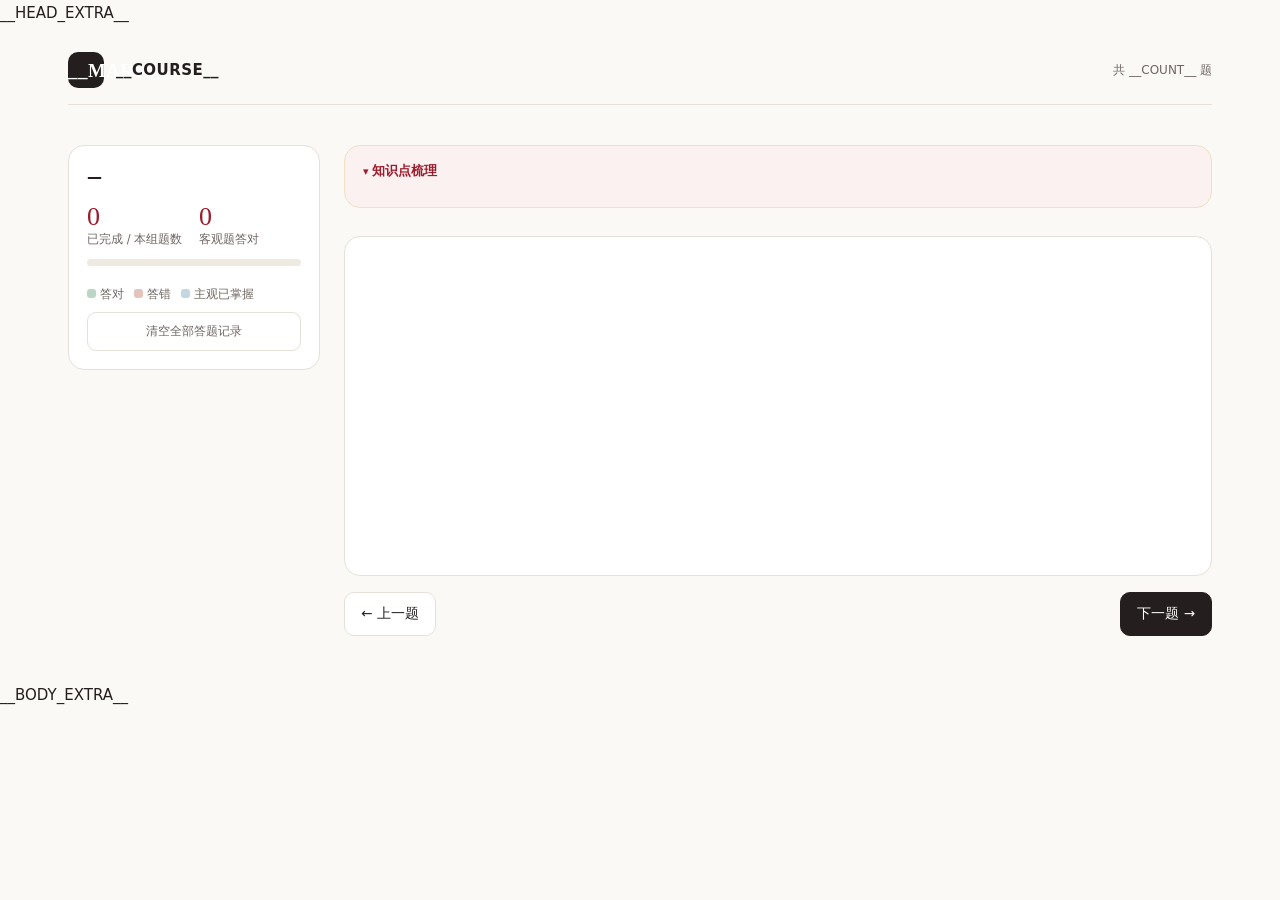
==== assets/template.html @ c0cfc7f8 "feat: 课程刷题网页生成框架 - 单文件 HTML 题库：选择/判断即时判分、填空逐空核对、主观题自评 - 纯前端 AI 助教：浏览器直连 OpenAI 兼容接口，Key 只存 localStor" ====
<!doctype html>
<html lang="zh-CN">
<head>
<meta charset="utf-8">
<meta name="viewport" content="width=device-width, initial-scale=1">
<meta name="color-scheme" content="light">
<title>__COURSE__</title>
<style>
:root{--bg:#faf9f6;--surface:#fff;--ink:#241f1e;--muted:#6d6663;--line:#e5e0d8;--gold:#9E1B2C;--gold-bg:#fbf1f1;--blue:#2c4f7c;--blue-bg:#eef2f7;--green:#2f6b4f;--green-bg:#edf4ef;--red:#a33e32;--red-bg:#fbeeea;--radius:16px}
*{box-sizing:border-box}
body{margin:0;background:var(--bg);color:var(--ink);font:15px/1.75 "Microsoft YaHei","PingFang SC",system-ui,sans-serif}
button,input,select,textarea{font:inherit}
button{cursor:pointer;transition:background .15s,border-color .15s,color .15s}
button:disabled{cursor:default}
a{color:var(--blue)}
.wrap{max-width:1200px;margin:0 auto;padding:26px 28px 46px}
.topbar{display:flex;justify-content:space-between;align-items:center;gap:14px;padding-bottom:16px;border-bottom:1px solid var(--line)}
.brand{display:flex;align-items:center;gap:12px;font-weight:700;letter-spacing:.03em;min-width:0}
.brandmark{display:grid;place-items:center;background:var(--ink);color:#fff;border-radius:10px;width:36px;height:36px;flex:0 0 36px;font-family:Georgia,serif;font-size:19px}
.brand>span:last-child{overflow:hidden;text-overflow:ellipsis;white-space:nowrap}
.topnote{color:var(--muted);font-size:12px;text-align:right;white-space:nowrap}
.tabs{display:flex;flex-wrap:wrap;gap:8px;margin:18px 0 22px}
.tab{background:transparent;border:1px solid var(--line);border-radius:10px;padding:9px 13px;color:var(--muted);font-size:13px}
.tab:hover{border-color:#cfc7b8;color:var(--ink)}
.tab[aria-selected="true"]{background:var(--ink);border-color:var(--ink);color:#fff}
.layout{display:grid;grid-template-columns:252px minmax(0,1fr);gap:24px;align-items:start}
.sidebar{position:sticky;top:18px}
.panel{background:var(--surface);border:1px solid var(--line);border-radius:var(--radius);padding:18px}
.panel+.panel{margin-top:14px}
.panel h2{font-size:15px;margin:0 0 4px}
.panel p{margin:0;font-size:12.5px;color:var(--muted)}
.pack-subtitle{font-size:12px;color:var(--muted);margin:0 0 12px;line-height:1.6}
.stats{display:grid;grid-template-columns:1fr 1fr;gap:10px;margin:12px 0}
.stat-number{font:26px/1.1 Georgia,serif;color:var(--gold)}
.stat-label{font-size:11.5px;color:var(--muted);line-height:1.4}
.progress{height:7px;background:#efeae1;border-radius:99px;overflow:hidden;margin:10px 0 6px}
.progress span{display:block;height:100%;width:0;background:var(--gold);transition:width .25s}
.progress-caption{font-size:11.5px;color:var(--muted);margin:0 0 12px}
.map{display:grid;grid-template-columns:repeat(6,minmax(0,1fr));gap:6px}
.map button{aspect-ratio:1;border:1px solid var(--line);background:#fff;border-radius:7px;font-size:11.5px;color:var(--muted);padding:0;position:relative}
.map button:hover{border-color:#c9bfae}
.map button.done{background:var(--green-bg);border-color:#bcd6c5;color:var(--green);font-weight:700}
.map button.wrong{background:var(--red-bg);border-color:#e3c3bb;color:var(--red);font-weight:700}
.map button.mastered{background:var(--blue-bg);border-color:#c3d7e0;color:var(--blue);font-weight:700}
.map button.current{outline:2px solid var(--ink);outline-offset:1px}
.map button.star::after{content:"★";position:absolute;top:-2px;right:1px;font-size:8px;color:var(--gold)}
.legend{display:flex;flex-wrap:wrap;gap:10px;margin-top:12px;font-size:11.5px;color:var(--muted)}
.legend i{display:inline-block;width:9px;height:9px;border-radius:3px;margin-right:4px}
.legend .g{background:#bcd6c5}.legend .r{background:#e3c3bb}.legend .b{background:#c3d7e0}
.save-label{font-size:11px;color:var(--muted);margin-top:12px}
.save-label.error{color:var(--red)}
.reset{width:100%;margin-top:8px;background:#fff;border:1px solid var(--line);border-radius:9px;padding:8px;font-size:12px;color:var(--muted)}
.reset:hover{border-color:var(--red);color:var(--red)}
.main{min-width:0}
.notes{background:var(--gold-bg);border:1px solid #efe0c4;border-radius:var(--radius);padding:14px 18px;margin-bottom:16px;font-size:13px}
.notes summary{cursor:pointer;font-weight:700;color:var(--gold);font-size:13px;list-style:none}
.notes summary::-webkit-details-marker{display:none}
.notes summary::before{content:"▸ ";font-size:11px}
.notes[open] summary::before{content:"▾ "}
.notes .notes-body{margin-top:10px;color:#5b554c;line-height:1.85}
.notes .notes-body p{margin:0 0 6px}
.notes .notes-body ul{margin:4px 0 8px 1.2em;padding:0}
.notes .notes-body li{margin:3px 0;padding-left:2px}
.notes .notes-body p:last-child{margin:0}
.sol ul{margin:6px 0 8px 1.2em;padding:0}
.sol li{margin:4px 0}
.toolbar{display:flex;align-items:center;justify-content:space-between;gap:10px;margin-bottom:12px;flex-wrap:wrap}
.filters{display:flex;gap:6px;flex-wrap:wrap}
.filter{background:#fff;border:1px solid var(--line);border-radius:8px;padding:6px 11px;font-size:12px;color:var(--muted)}
.filter[aria-pressed="true"]{background:var(--gold-bg);border-color:#e2cda5;color:var(--gold);font-weight:700}
.filter-count{font-size:12px;color:var(--muted)}
.card{background:var(--surface);border:1px solid var(--line);border-radius:var(--radius);padding:28px 30px;min-height:340px}
.qtop{display:flex;align-items:center;gap:8px;margin-bottom:14px;flex-wrap:wrap}
.badge{font-size:11px;padding:3px 8px;border-radius:6px;background:var(--blue-bg);color:var(--blue);font-weight:700}
.badge.pts{background:var(--gold-bg);color:var(--gold);border:1px solid rgba(158,27,44,.18)}
.badge.chap{background:#f2efe9;color:var(--muted)}
.qid{font-size:12px;color:var(--muted);margin-left:auto}
.star{background:none;border:1px solid var(--line);border-radius:8px;padding:4px 8px;font-size:13px;color:#c9bfae}
.star[aria-pressed="true"]{color:var(--gold);border-color:#e2cda5;background:var(--gold-bg)}
.stem{font-size:16px;line-height:1.85;margin:0 0 18px;font-weight:600}
.stem .sub{font-weight:400;color:var(--muted);font-size:13.5px}
.opts{display:flex;flex-direction:column;gap:9px}
.opt{display:flex;gap:11px;align-items:flex-start;text-align:left;background:#fff;border:1px solid var(--line);border-radius:11px;padding:12px 14px;font-size:14px;line-height:1.7;width:100%}
.opt:hover{border-color:#cfc7b8;background:#fdfcfa}
.opt .k{flex:0 0 22px;height:22px;border-radius:6px;background:#f2efe9;color:var(--muted);display:grid;place-items:center;font-size:12px;font-weight:700;margin-top:1px}
.opt.picked{border-color:var(--ink);background:#fbfaf7}
.opt.correct{border-color:#9cc4ab;background:var(--green-bg)}
.opt.correct .k{background:#bcd6c5;color:var(--green)}
.opt.wrong{border-color:#e0bcb3;background:var(--red-bg)}
.opt.wrong .k{background:#e3c3bb;color:var(--red)}
.opt[disabled]{opacity:1}
.judge{display:grid;grid-template-columns:1fr 1fr;gap:9px}
.fillrow{display:flex;flex-wrap:wrap;gap:10px;align-items:center;margin-bottom:12px}
.fillrow label{font-size:13.5px;color:var(--muted);min-width:100%}
.fillrow input{border:1px solid var(--line);border-radius:9px;padding:9px 12px;width:190px;background:#fff}
.fillrow input:focus{outline:2px solid var(--blue);outline-offset:1px;border-color:var(--blue)}
.actions{display:flex;gap:10px;flex-wrap:wrap;margin-top:16px}
.btn{background:var(--ink);color:#fff;border:1px solid var(--ink);border-radius:10px;padding:9px 16px;font-size:13.5px}
.btn:hover{background:#2b2926}
.btn.ghost{background:#fff;color:var(--ink);border-color:var(--line)}
.btn.ghost:hover{border-color:#cfc7b8;background:#fbfaf7}
.fb{margin-top:16px;border-radius:12px;padding:14px 16px;font-size:13.5px;line-height:1.8}
.fb.ok{background:var(--green-bg);border:1px solid #c9dece}
.fb.no{background:var(--red-bg);border:1px solid #e6c8c0}
.fb.info{background:var(--blue-bg);border:1px solid #c8dae2}
.fb h3{margin:0 0 6px;font-size:13px;letter-spacing:.04em}
.fb p{margin:0 0 6px}
.fb p:last-child{margin:0}
.sol{margin-top:14px;border-top:1px dashed var(--line);padding-top:12px;font-size:13.5px;color:#4d4842;line-height:1.85;display:none}
.sol.show{display:block}
.sol b{color:var(--gold)}
.pager{display:flex;align-items:center;justify-content:space-between;gap:10px;margin-top:16px}
.pager .btn{display:inline-flex;align-items:center;gap:6px}
.pos{font-size:12.5px;color:var(--muted)}
.empty{padding:40px 10px;text-align:center;color:var(--muted);font-size:14px}
@media(max-width:900px){.layout{display:flex;flex-direction:column}.main{order:1}.sidebar{order:2;position:static}.wrap{padding:20px 16px 36px}.card{padding:20px 18px}
.tabs{flex-wrap:nowrap;overflow-x:auto;padding-bottom:6px;scrollbar-width:thin}
.tab{flex:0 0 auto;white-space:nowrap}
.brand{font-size:14px}.topnote{font-size:11px}}
@media(max-width:520px){.topnote{display:none}.brand>span:last-child{font-size:13px}.map{grid-template-columns:repeat(8,1fr)}.judge{grid-template-columns:1fr}}

.m{font-family:"Cambria Math","Latin Modern Math",Georgia,serif;font-style:italic;white-space:nowrap}
.m .frac{display:inline-flex;flex-direction:column;vertical-align:middle;text-align:center;margin:0 .18em;font-size:.94em;line-height:1.18}
.m .frac .fn{border-bottom:1px solid currentColor;padding:0 .18em}
.m .frac .fd{padding:0 .18em}
.m .sqrt .sq{border-top:1px solid currentColor;padding:0 .16em}
.m .binom sub,.m .binom sup{font-size:.72em;vertical-align:baseline}
.m .binom sup{vertical-align:super}
.m .binom sub{vertical-align:-.25em}
.m .ovl{text-decoration:overline}
.m .acc,.eq .acc{text-decoration:overline;margin:0 .13em;padding:0}
.cases{display:inline-flex;align-items:center;vertical-align:middle;margin:0 .25em}
.cbrace{font-weight:300;line-height:.82;margin-right:.1em;transform:translateY(-.02em)}
.crows{display:inline-grid;grid-template-columns:max-content max-content;column-gap:.95em;row-gap:.1em;text-align:left}
.crow{display:contents}
.crow .cl{text-align:right;white-space:nowrap}
.crow .cr{text-align:left;white-space:nowrap}
.eq .cases{font-size:1.02em}
.m .up{font-style:normal}
.m sup,.m sub{font-size:.72em}
.notes .m{font-style:italic}
.eqi{font-weight:400}
.eq{display:block;text-align:center;margin:11px 0;font-family:"Cambria Math","Latin Modern Math",Georgia,serif;font-style:italic;line-height:1.95}
.eq .frac{display:inline-flex;flex-direction:column;vertical-align:middle;text-align:center;margin:0 .22em;line-height:1.2;font-size:.96em}
.eq .frac .fn{border-bottom:1px solid currentColor;padding:0 .22em}
.eq .frac .fd{padding:0 .22em}
.eq sup,.eq sub{font-size:.72em}
.eq .ovl{text-decoration:overline}
</style>
__HEAD_EXTRA__
</head>
<body>
<div class="wrap">
<header class="topbar">
  <div class="brand"><span class="brandmark">__MARK__</span><span>__COURSE__</span></div>
  <div class="topnote">共 __COUNT__ 题</div>
</header>

<nav id="pack-tabs" class="tabs" aria-label="切换板块"></nav>

<div class="layout">
<aside class="sidebar">
  <section class="panel">
    <h2 id="pack-name">—</h2>
    <p class="pack-subtitle" id="pack-subtitle"></p>
    <div class="stats">
      <div><div class="stat-number" id="done-number">0</div><div class="stat-label">已完成 / 本组题数</div></div>
      <div><div class="stat-number" id="correct-number">0</div><div class="stat-label">客观题答对</div></div>
    </div>
    <div class="progress" role="progressbar" aria-valuemin="0" aria-valuemax="100" aria-valuenow="0"><span id="progress-bar"></span></div>
    <p class="progress-caption" id="progress-caption"></p>
    <div id="question-map" class="map" aria-label="题号导航"></div>
    <div class="legend"><span><i class="g"></i>答对</span><span><i class="r"></i>答错</span><span><i class="b"></i>主观已掌握</span></div>
    <p id="storage-status" class="save-label"></p>
    <button id="reset-all" class="reset" type="button">清空全部答题记录</button>
  </section>
</aside>

<main class="main">
  <details class="notes" id="pack-notes" open><summary>知识点梳理</summary><div class="notes-body"></div></details>
  <div class="toolbar">
    <div class="filters" id="filters"></div>
    <span id="filter-count" class="filter-count"></span>
  </div>
  <article id="question-card" class="card"></article>
  <nav class="pager">
    <button id="prev" class="btn ghost" type="button">← 上一题</button>
    <span id="page-position" class="pos"></span>
    <button id="next" class="btn" type="button">下一题 →</button>
  </nav>
</main>
</div>
</div>
<div id="announcement" role="status" aria-live="polite" style="position:absolute;width:1px;height:1px;overflow:hidden;clip:rect(0 0 0 0)"></div>

<script id="quiz-data" type="application/json">__DATA__</script>
<script>
'use strict';
const DATA = JSON.parse(document.getElementById('quiz-data').textContent);
const PACKS = DATA.packs, QS = DATA.questions;
const KEY = '__STORAGE_KEY__';
const FILTERS = [['all','全部'],['todo','未完成'],['wrong','错题'],['star','收藏']];
const TYPE = {choice:'单项选择',judge:'判断',fill:'填空',subjective:'简答/计算'};
const byId = new Map(QS.map(q => [q.id, q]));
const $ = s => document.querySelector(s);
const esc = v => String(v).replace(/[&<>"']/g, c => ({'&':'&amp;','<':'&lt;','>':'&gt;','"':'&quot;',"'":'&#39;'}[c]));
const state = {pack:(PACKS[0]||{id:'P1'}).id, filter:'all', current:null, rec:{}};

const SYM = {
  theta:'θ', lambda:'λ', mu:'μ', sigma:'σ', varphi:'φ', phi:'φ', Phi:'Φ', alpha:'α', beta:'β',
  gamma:'γ', delta:'δ', Delta:'Δ', rho:'ρ', tau:'τ', chi:'χ', Omega:'Ω', omega:'ω', pi:'π',
  varepsilon:'ε', epsilon:'ε', eta:'η', xi:'ξ', psi:'ψ',
  infty:'∞', cdot:'·', times:'×', div:'÷', pm:'±', le:'≤', ge:'≥', ne:'≠', approx:'≈', equiv:'≡',
  to:'→', rightarrow:'→', Rightarrow:'⇒', leftarrow:'←', in:'∈', notin:'∉', subset:'⊂', cup:'∪', cap:'∩',
  emptyset:'∅', varnothing:'∅', forall:'∀', exists:'∃', therefore:'∴', because:'∵',
  sum:'Σ', prod:'∏', int:'∫', partial:'∂', nabla:'∇', mid:'|',
  bigcup:'∪', bigcap:'∩', bigoplus:'⊕', setminus:'∖', langle:'⟨', rangle:'⟩',
  ln:'ln', log:'log', exp:'exp', max:'max', min:'min', sin:'sin', cos:'cos', tan:'tan',
  ldots:'…', cdots:'…', dots:'…', prime:'′', circ:'∘', ast:'∗', star:'*',
  Leftrightarrow:'⇔', leftrightarrow:'↔', Leftarrow:'⇐', Longleftrightarrow:'⟺',
  iff:'⇔', implies:'⇒', mapsto:'↦', uparrow:'↑', downarrow:'↓',
  wedge:'∧', vee:'∨', neg:'¬', oplus:'⊕', otimes:'⊗', propto:'∝',
  leqslant:'≤', geqslant:'≥', ll:'≪', gg:'≫', mp:'∓',
  subseteq:'⊆', supseteq:'⊇', supset:'⊃', perp:'⊥', parallel:'∥',
  angle:'∠', triangle:'△', square:'□', bullet:'•', checkmark:'✓',
  quad:'\u2003', qquad:'\u2003\u2003', ' ':' ', ',':'\u2009', ';':'\u2009', '!':''
};
function readGroup(s, i){
  if(s[i] !== '{') return [s[i] || '', i + 1];
  let depth = 0, start = i + 1;
  for(let j = i; j < s.length; j++){
    if(s[j] === '{') depth++;
    else if(s[j] === '}'){
      depth--;
      if(depth === 0) return [s.slice(start, j), j + 1];
    }
  }
  return [s.slice(start), s.length];
}
function readArg(src, i){
  if(src[i] === '{') return readGroup(src, i);
  if(src[i] === '\\'){
    const mm = src.slice(i+1).match(/^[a-zA-Z]+/);
    if(mm) return [src.slice(i, i+1+mm[0].length), i + 1 + mm[0].length];
    return [src.slice(i, i+2), i + 2];
  }
  return [src[i] || '', i + 1];
}
function tex(src){
  let out = '', i = 0;
  while(i < src.length){
    const c = src[i];
    if(c === '\\'){
      const m = src.slice(i+1).match(/^[a-zA-Z]+/);
      const cmd = m ? m[0] : src[i+1];
      let ni = i + 1 + (m ? m[0].length : 1);
      if(m){ while(src[ni] === ' ') ni++; }
      if(cmd === 'begin' && src.startsWith('{cases}', ni)){
        const close = src.indexOf('\\end{cases}', ni + 7);
        const body = close < 0 ? src.slice(ni + 7) : src.slice(ni + 7, close);
        const rows = body.split('\\\\').map(r => r.trim()).filter(Boolean);
        out += '<span class="cases"><span class="cbrace" style="font-size:' + (rows.length * 1.55) + 'em">{</span><span class="crows">' +
          rows.map(r => {
            const parts = r.split('&');
            return '<span class="crow"><span class="cl">' + tex(parts[0] || '') + '</span><span class="cr">' +
              tex(parts.slice(1).join('&')) + '</span></span>';
          }).join('') + '</span></span>';
        i = close < 0 ? src.length : close + '\\end{cases}'.length;
      } else if(cmd === 'frac' || cmd === 'dfrac' || cmd === 'tfrac'){
        const [a, na] = readArg(src, ni);
        const [b, nb] = readArg(src, na);
        out += `<span class="frac"><span class="fn">${tex(a)}</span><span class="fd">${tex(b)}</span></span>`;
        i = nb;
      } else if(cmd === 'bar'){
        const [a, na] = readArg(src, ni);
        out += `<span class="acc">${tex(a)}</span>`;
        i = na;
      } else if(cmd === 'overline' || cmd === 'hat' || cmd === 'tilde'){
        const [a, na] = readArg(src, ni);
        out += `<span class="ovl">${tex(a)}</span>`;
        i = na;
      } else if(cmd === 'mathrm' || cmd === 'text' || cmd === 'mathbf'){
        const [a, na] = readGroup(src, ni);
        out += `<span class="up">${esc(a)}</span>`;
        i = na;
      } else if(cmd === 'left' || cmd === 'right'){
        i = ni;
      } else if(cmd === '{' || cmd === '}'){
        out += cmd; i = ni;
      } else if(cmd === '\\'){
        out += '<br>'; i = ni;
      } else if(cmd === 'sqrt'){
        const [a, na] = readArg(src, ni);
        out += `<span class="sqrt">√<span class="sq">${tex(a)}</span></span>`;
        i = na;
      } else if(cmd === 'binom' || cmd === 'C'){
        const [a, na] = readArg(src, ni);
        const [b, nb] = readArg(src, na);
        out += `<span class="binom">C<sub>${tex(a)}</sub><sup>${tex(b)}</sup></span>`;
        i = nb;
      } else if(cmd === 'big' || cmd === 'Big' || cmd === 'bigg' || cmd === 'Bigg' ||
                cmd === 'bigl' || cmd === 'bigr' || cmd === 'Bigl' || cmd === 'Bigr' ||
                cmd === 'biggl' || cmd === 'biggr' || cmd === 'Biggl' || cmd === 'Biggr'){
        i = ni;
      } else if(cmd === 'max' || cmd === 'min' || cmd === 'ln' || cmd === 'log' || cmd === 'exp' || cmd === 'lim' || cmd === 'sup' || cmd === 'inf'){
        out += '<span class="up">' + cmd + '</span>'; i = ni;
      } else if(SYM[cmd] !== undefined){
        out += SYM[cmd];
        i = ni;
      } else {
        out += cmd;
        i = ni;
      }
    } else if(c === '^' || c === '_'){
      const tag = c === '^' ? 'sup' : 'sub';
      if(src[i+1] === '{'){
        const [a, na] = readGroup(src, i+1);
        out += `<${tag}>${tex(a)}</${tag}>`;
        i = na;
      } else {
        out += `<${tag}>${tex(src[i+1] || '')}</${tag}>`;
        i += 2;
      }
    } else if(c === '~'){ out += '\u00a0'; i++; }
    else if(c === '<'){ out += '&lt;'; i++; }
    else if(c === '>'){ out += '&gt;'; i++; }
    else if(c === '&'){ out += '&amp;'; i++; }
    else { out += c; i++; }
  }
  return out;
}
function inline(p){
  const src = String(p);
  return src.split(/\$\$([\s\S]*?)\$\$/).map((seg, i) => {
    if(i % 2) return `<span class="eq eqi">${tex(seg)}</span>`;
    return seg.split('$').map((s2, j) => j % 2 ? `<span class="m">${tex(s2)}</span>` : esc(s2)).join('');
  }).join('')
    .replace(/\*\*([^*]+)\*\*/g,'<strong>$1</strong>')
    .replace(/`([^`]+)`/g,'<code>$1</code>');
}
function paraHTML(block){
  const lines = block.split('\n');
  let html = '', buf = [], list = null;
  const flushP = () => { if(buf.length){ html += '<p>' + buf.map(inline).join('<br>') + '</p>'; buf = []; } };
  const flushL = () => { if(list){ html += '<ul style="margin:6px 0 6px 1.15em;padding:0">' + list.map(x => '<li>' + inline(x) + '</li>').join('') + '</ul>'; list = null; } };
  for(const l of lines){
    const t2 = l.trim();
    if(/^[-•]\s+/.test(t2)){ flushP(); (list = list || []).push(t2.replace(/^[-•]\s+/, '')); }
    else { flushL(); buf.push(l); }
  }
  flushP(); flushL();
  return html;
}
function rich(t){
  const src = String(t||'');
  const parts = src.split(/\$\$([\s\S]*?)\$\$/);
  return parts.map((seg, i) => {
    if(i % 2) return '<div class="eq">' + tex(seg) + '</div>';
    return seg.split(/\n\s*\n/).filter(Boolean).map(paraHTML).join('');
  }).join('');
}
const SUB = {'₀':'0','₁':'1','₂':'2','₃':'3','₄':'4','₅':'5','₆':'6','₇':'7','₈':'8','₉':'9','⁻':'-','⁰':'0','¹':'1','²':'2','³':'3'};
function norm(v){
  return String(v).normalize('NFKC').replace(/[₀-₉⁻⁰¹²³]/g, c => SUB[c] || c)
    .toLowerCase().replace(/[−–—]/g,'-').replace(/[×]/g,'*')
    .replace(/[（]/g,'(').replace(/[）]/g,')').replace(/\s/g,'').replace(/[；;。，,]$/,'');
}
function toNum(n){
  if(/^[+\-]?(\d+(\.\d*)?|\.\d+)(e[+\-]?\d+)?$/.test(n)) return Number(n);
  const m = n.match(/^([+\-]?\d+(?:\.\d+)?)\/([+\-]?\d+(?:\.\d+)?)$/);
  if(m) return Number(m[1]) / Number(m[2]);
  return null;
}
function fieldOK(val, f){
  if(!String(val).trim()) return false;
  const n = norm(val);
  if(f.kind === 'num'){
    const x = toNum(n);
    if(x === null) return false;
    const pool = [f.a].concat(f.alt || []).map(v => toNum(norm(String(v)))).filter(v => v !== null);
    return pool.some(v => Math.abs(x - v) < 1e-3);
  }
  return n === norm(f.a) || (f.alt||[]).some(x=>norm(x)===n);
}

function rec(id){
  if(!state.rec[id]) state.rec[id] = {picked:null, correct:null, draft:[], mastered:false, starred:false, tried:false, revealed:false};
  return state.rec[id];
}
function done(q){
  const r = rec(q.id);
  return q.type === 'subjective' ? r.mastered : r.correct !== null;
}
function save(){
  const el = $('#storage-status');
  try{
    localStorage.setItem(KEY, JSON.stringify({v:1, pack:state.pack, filter:state.filter, current:state.current, rec:state.rec}));
    if(el){ el.textContent = '已保存'; el.classList.remove('error'); }
  }catch(e){
    if(el){ el.textContent = '无法保存进度'; el.classList.add('error'); }
  }
}
function load(){
  try{
    const raw = localStorage.getItem(KEY);
    if(!raw) return;
    const saved = JSON.parse(raw);
    if(saved.v !== 1 || !saved.rec) return;
    state.rec = saved.rec;
    if(PACKS.some(p2 => p2.id === saved.pack)) state.pack = saved.pack;
    if(FILTERS.some(f => f[0] === saved.filter)) state.filter = saved.filter;
    if(byId.has(saved.current)) state.current = saved.current;
  }catch(e){}
}
function inPack(){ return QS.filter(q => q.pack === state.pack); }
function list(){
  return inPack().filter(q => {
    const r = rec(q.id);
    if(state.filter === 'todo') return !done(q);
    if(state.filter === 'wrong') return r.correct === false;
    if(state.filter === 'star') return r.starred;
    return true;
  });
}

function tabs(){
  $('#pack-tabs').innerHTML = PACKS.map(p =>
    `<button class="tab" role="tab" data-pack="${p.id}" aria-selected="${p.id===state.pack}">${p.head ? esc(p.head) + ' ' : ''}${esc(p.name)}</button>`
  ).join('');
  $('#pack-tabs').querySelectorAll('.tab').forEach(b => b.onclick = () => {
    state.pack = b.dataset.pack; state.filter = 'all';
    const first = list()[0]; if(first) state.current = first.id;
    render(); save();
  });
}
function filters(){
  $('#filters').innerHTML = FILTERS.map(([id,label]) =>
    `<button class="filter" data-f="${id}" aria-pressed="${id===state.filter}">${label}</button>`
  ).join('');
  $('#filters').querySelectorAll('.filter').forEach(b => b.onclick = () => {
    state.filter = b.dataset.f;
    const l = list(); if(l.length && !l.some(q=>q.id===state.current)) state.current = l[0].id;
    render(); save();
  });
}
function sidebar(){
  const p = PACKS.find(x=>x.id===state.pack) || PACKS[0];
  const all = inPack();
  const doneN = all.filter(done).length;
  const rightN = all.filter(q=>q.type!=='subjective' && rec(q.id).correct===true).length;
  $('#pack-name').textContent = (p.head ? p.head + ' · ' : '') + p.name;
  const sub = $('#pack-subtitle');
  sub.textContent = p.subtitle || '';
  sub.style.display = p.subtitle ? '' : 'none';
  $('#done-number').textContent = doneN;
  $('#correct-number').textContent = rightN;
  const pct = all.length ? Math.round(doneN/all.length*100) : 0;
  $('#progress-bar').style.width = pct + '%';
  $('.progress').setAttribute('aria-valuenow', pct);
  $('#progress-caption').textContent = all.length ? `完成 ${doneN}/${all.length} 题（${pct}%）` : '';
  $('#question-map').innerHTML = all.map((q,i) => {
    const r = rec(q.id);
    let cls = '';
    if(q.type==='subjective'){ if(r.mastered) cls='mastered'; }
    else if(r.correct===true) cls='done';
    else if(r.correct===false) cls='wrong';
    if(r.starred) cls += ' star';
    if(q.id===state.current) cls += ' current';
    return `<button class="${cls}" data-q="${q.id}" title="${esc(q.id)}">${i+1}</button>`;
  }).join('');
  $('#question-map').querySelectorAll('button').forEach(b => b.onclick = () => { state.current = b.dataset.q; render(); save(); });
  const notesBox = $('#pack-notes');
  notesBox.style.display = p.notes ? '' : 'none';
  notesBox.querySelector('.notes-body').innerHTML = rich(p.notes || '');
  const l = list();
  $('#filter-count').textContent = `${l.length} 题`;
}

function render(){
  tabs(); filters(); sidebar();
  const l = list();
  const q = byId.get(state.current);
  const card = $('#question-card');
  if(!q){ card.innerHTML = '<div class="empty">这个筛选条件下没有题目。</div>'; $('#page-position').textContent=''; return; }
  const idx = l.findIndex(x=>x.id===q.id);
  $('#page-position').textContent = idx >= 0 ? `本组第 ${idx+1} / ${l.length} 题` : '';
  const r = rec(q.id);
  const p = PACKS.find(x=>x.id===q.pack);
  let body = '';
  if(q.type==='choice' || q.type==='judge'){
    const opts = q.type==='judge' ? [['对','正确'],['错','错误']] : q.options;
    body = `<div class="opts ${q.type==='judge'?'judge':''}">` + opts.map(([k,t]) => {
      let cls = '';
      if(r.picked){ if(k===q.answer) cls='correct'; else if(k===r.picked) cls='wrong'; }
      return `<button class="opt ${cls}" data-pick="${k}" ${r.picked?'disabled':''}><span class="k">${esc(k)}</span><span>${inline(t)}</span></button>`;
    }).join('') + '</div>';
  } else if(q.type==='fill'){
    body = q.fields.map((f,i) => `<div class="fillrow"><label>${inline(f.label || ('第 '+(i+1)+' 空'))}</label>
      <input type="text" data-fill="${i}" value="${esc((r.draft||[])[i]||'')}" placeholder="填答案" autocomplete="off"></div>`).join('')
      + `<div class="actions"><button class="btn" data-submit="1">提交核对</button><button class="btn ghost" data-clear="1">重填</button></div>`;
  } else {
    body = `<div class="actions"><button class="btn ghost" data-reveal="1">${r.mastered?'再看一遍参考答案':'查看参考答案与步骤'}</button>
      <button class="btn" data-master="1">${r.mastered?'✔ 已标记掌握（点击取消）':'我看懂了，标记为已掌握'}</button></div>`;
  }
  card.innerHTML = `
    <div class="qtop">
      <span class="badge">${TYPE[q.type] || esc(q.type)}</span>
      <span class="badge chap">${p ? esc((p.head ? p.head+' ' : '') + p.name) : ''}</span>
      ${q.points?`<span class="badge pts">${esc(q.points)} 分</span>`:''}
      <span class="qid">${esc(q.id)}</span>
      <button class="star" aria-pressed="${!!r.starred}" data-star="1" title="收藏本题">★</button>
    </div>
    <h2 class="stem">${inline(q.stem)}${q.note?`<div class="sub">${inline(q.note)}</div>`:''}</h2>
    ${body}
    <div id="feedback"></div>
    <div class="sol ${r.revealed?'show':''}" id="solution"><b>参考答案与解析：</b><br>${rich(q.solution||'')}</div>
  `;
  wire(q, r);
  $('#prev').disabled = idx <= 0;
  $('#next').disabled = idx < 0 || idx >= l.length-1;
}

function feedback(kind, html){
  const box = $('#feedback'); if(!box) return;
  box.className = 'fb ' + kind;
  box.innerHTML = html;
}
function wire(q, r){
  const card = $('#question-card');
  card.querySelectorAll('[data-pick]').forEach(b => b.onclick = () => {
    if(r.picked) return;
    r.picked = b.dataset.pick; r.tried = true;
    r.correct = r.picked === q.answer;
    render(); save();
    const right = q.answer === r.picked;
    feedback(right?'ok':'no', `<h3>${right?'答对了':'答错了'}</h3><p>正确答案：<b>${esc(q.answer)}</b></p>`);
    $('#solution').classList.add('show'); r.revealed = true;
    $('#feedback').scrollIntoView({behavior:'smooth', block:'center'});
  });
  card.querySelectorAll('[data-fill]').forEach(inp => inp.oninput = () => {
    r.draft = r.draft || []; r.draft[+inp.dataset.fill] = inp.value;
  });
  const sub = card.querySelector('[data-submit]');
  if(sub) sub.onclick = () => {
    const vals = q.fields.map((f,i)=>(r.draft||[])[i]||'');
    if(vals.some(v=>!String(v).trim())){ feedback('info','<p>先把空填完再提交。</p>'); return; }
    const okAll = q.fields.every((f,i)=>fieldOK(vals[i], f));
    r.correct = okAll; r.tried = true;
    render(); save();
    feedback(okAll?'ok':'no', okAll
      ? '<h3>全部正确</h3>'
      : `<h3>有空格不对</h3><p>参考答案：<b>${q.fields.map((f,i)=>`(${i+1}) ${esc(f.a)}`).join('；')}</b></p>`);
    $('#solution').classList.add('show');
  };
  const clr = card.querySelector('[data-clear]');
  if(clr) clr.onclick = () => { r.draft=[]; r.correct=null; render(); save(); };
  const rev = card.querySelector('[data-reveal]');
  if(rev) rev.onclick = () => { r.revealed = true; $('#solution').classList.add('show'); };
  const mas = card.querySelector('[data-master]');
  if(mas) mas.onclick = () => { r.mastered = !r.mastered; render(); save(); };
  const star = card.querySelector('[data-star]');
  if(star) star.onclick = () => { r.starred = !r.starred; render(); save(); };
  if(q.type==='choice' || q.type==='judge'){
    if(r.picked){
      const right = r.picked === q.answer;
      feedback(right?'ok':'no', `<h3>${right?'答对了':'答错了'}</h3><p>正确答案：<b>${esc(q.answer)}</b></p>`);
      $('#solution').classList.add('show');
    }
  }
  if(q.type==='fill' && r.correct !== null){
    feedback(r.correct?'ok':'no', r.correct ? '<h3>全部正确</h3>' : `<h3>有空格不对</h3><p>参考答案：<b>${q.fields.map((f,i)=>`(${i+1}) ${esc(f.a)}`).join('；')}</b></p>`);
    $('#solution').classList.add('show');
  }
}
function go(step){
  const l = list(); const i = l.findIndex(x=>x.id===state.current);
  const nx = l[i+step]; if(!nx) return;
  state.current = nx.id; render(); save(); window.scrollTo({top:0,behavior:'smooth'});
}
$('#prev').onclick = () => go(-1);
$('#next').onclick = () => go(1);
$('#reset-all').onclick = () => {
  if(!confirm('确定清空所有答题记录吗？此操作不可撤销。')) return;
  state.rec = {}; state.current = inPack()[0]?.id || state.current;
  render(); save();
  $('#storage-status').textContent = '记录已清空';
};
document.addEventListener('keydown', e => {
  if(e.target.tagName === 'INPUT' || e.target.tagName === 'TEXTAREA') return;
  if(e.key === 'ArrowLeft') go(-1);
  if(e.key === 'ArrowRight') go(1);
});
if(window.innerWidth < 700) $('#pack-notes').removeAttribute('open');
load();
if(!PACKS.some(p=>p.id===state.pack)) state.pack = PACKS[0].id;
if(!byId.has(state.current)){
  const first = QS.find(q=>q.pack===state.pack);
  if(first) state.current = first.id;
}
render();
</script>
__BODY_EXTRA__
</body>
</html>
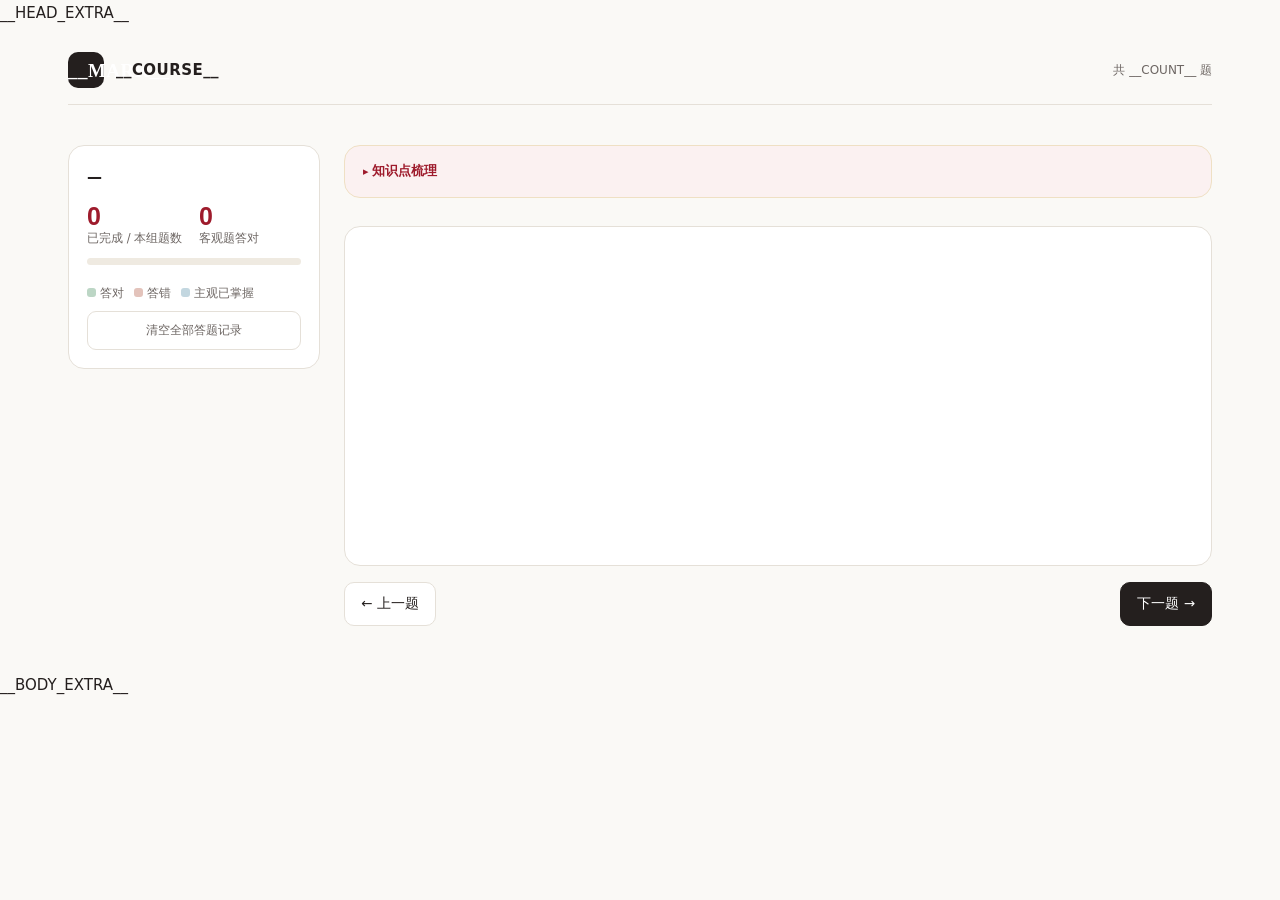
==== commit f46ea245: "feat: 加入 186 题概率论示例，模板适配手机与电脑 - examples/probability：18 板块 186 题的完整示例题库，构建为 docs/index.html - 9 题最小示" ====
--- a/assets/template.html
+++ b/assets/template.html
@@ -2,15 +2,17 @@
 <html lang="zh-CN">
 <head>
 <meta charset="utf-8">
-<meta name="viewport" content="width=device-width, initial-scale=1">
+<meta name="viewport" content="width=device-width, initial-scale=1, viewport-fit=cover">
 <meta name="color-scheme" content="light">
+<meta name="theme-color" content="#faf9f6">
 <title>__COURSE__</title>
 <style>
 :root{--bg:#faf9f6;--surface:#fff;--ink:#241f1e;--muted:#6d6663;--line:#e5e0d8;--gold:#9E1B2C;--gold-bg:#fbf1f1;--blue:#2c4f7c;--blue-bg:#eef2f7;--green:#2f6b4f;--green-bg:#edf4ef;--red:#a33e32;--red-bg:#fbeeea;--radius:16px}
 *{box-sizing:border-box}
+html{-webkit-text-size-adjust:100%}
 body{margin:0;background:var(--bg);color:var(--ink);font:15px/1.75 "Microsoft YaHei","PingFang SC",system-ui,sans-serif}
 button,input,select,textarea{font:inherit}
-button{cursor:pointer;transition:background .15s,border-color .15s,color .15s}
+button{cursor:pointer;transition:background .15s,border-color .15s,color .15s;touch-action:manipulation;-webkit-tap-highlight-color:transparent}
 button:disabled{cursor:default}
 a{color:var(--blue)}
 .wrap{max-width:1200px;margin:0 auto;padding:26px 28px 46px}
@@ -31,7 +33,7 @@
 .panel p{margin:0;font-size:12.5px;color:var(--muted)}
 .pack-subtitle{font-size:12px;color:var(--muted);margin:0 0 12px;line-height:1.6}
 .stats{display:grid;grid-template-columns:1fr 1fr;gap:10px;margin:12px 0}
-.stat-number{font:26px/1.1 Georgia,serif;color:var(--gold)}
+.stat-number{font:700 25px/1.1 -apple-system,"Segoe UI",Roboto,"PingFang SC",sans-serif;color:var(--gold);font-variant-numeric:lining-nums tabular-nums}
 .stat-label{font-size:11.5px;color:var(--muted);line-height:1.4}
 .progress{height:7px;background:#efeae1;border-radius:99px;overflow:hidden;margin:10px 0 6px}
 .progress span{display:block;height:100%;width:0;background:var(--gold);transition:width .25s}
@@ -109,15 +111,52 @@
 .sol{margin-top:14px;border-top:1px dashed var(--line);padding-top:12px;font-size:13.5px;color:#4d4842;line-height:1.85;display:none}
 .sol.show{display:block}
 .sol b{color:var(--gold)}
+.stem,.sol,.fb,.notes-body{overflow-wrap:break-word}
 .pager{display:flex;align-items:center;justify-content:space-between;gap:10px;margin-top:16px}
 .pager .btn{display:inline-flex;align-items:center;gap:6px}
+@media(min-width:901px) and (max-width:1407px){.has-ai .pager{padding-right:104px}}
 .pos{font-size:12.5px;color:var(--muted)}
 .empty{padding:40px 10px;text-align:center;color:var(--muted);font-size:14px}
-@media(max-width:900px){.layout{display:flex;flex-direction:column}.main{order:1}.sidebar{order:2;position:static}.wrap{padding:20px 16px 36px}.card{padding:20px 18px}
-.tabs{flex-wrap:nowrap;overflow-x:auto;padding-bottom:6px;scrollbar-width:thin}
-.tab{flex:0 0 auto;white-space:nowrap}
-.brand{font-size:14px}.topnote{font-size:11px}}
-@media(max-width:520px){.topnote{display:none}.brand>span:last-child{font-size:13px}.map{grid-template-columns:repeat(8,1fr)}.judge{grid-template-columns:1fr}}
+@media(max-width:900px){
+  .layout{display:flex;flex-direction:column}
+  .main{order:1}
+  .sidebar{order:2;position:static}
+  .wrap{padding:20px 16px calc(84px + env(safe-area-inset-bottom))}
+  .card{padding:20px 18px}
+  .tabs{flex-wrap:nowrap;overflow-x:auto;-webkit-overflow-scrolling:touch;padding-bottom:6px;scrollbar-width:thin}
+  .tab{flex:0 0 auto;white-space:nowrap}
+  .brand{font-size:14px}
+  .topnote{font-size:11px}
+  .pager{position:sticky;bottom:0;z-index:30;margin:14px -16px 0;padding:10px 16px calc(10px + env(safe-area-inset-bottom));
+    background:rgba(250,249,246,.94);-webkit-backdrop-filter:blur(8px);backdrop-filter:blur(8px);border-top:1px solid var(--line)}
+  .pager .btn{min-height:44px}
+  .notes{overflow:hidden}
+}
+@media(max-width:520px){
+  .topnote{display:none}
+  .brand>span:last-child{font-size:13px}
+  .map{grid-template-columns:repeat(8,1fr)}
+  .judge{grid-template-columns:1fr}
+  .wrap{padding:16px 12px calc(80px + env(safe-area-inset-bottom))}
+  .card{padding:18px 14px;min-height:0}
+  .stem{font-size:15.5px;line-height:1.8}
+  .opt{padding:11px 12px}
+  .fillrow label{min-width:100%}
+  .fillrow input{width:100%}
+  .pager{margin-left:-12px;margin-right:-12px;padding-left:12px;padding-right:12px}
+  .pager .btn{flex:1;justify-content:center;padding:11px 10px}
+  .notes{padding:12px 13px}
+  .panel{padding:14px}
+  .tabs{margin:14px -12px 16px;padding:0 12px 6px}
+  .qtop{gap:6px}
+  .qid{margin-left:0}
+}
+@media(max-width:360px){
+  .map{grid-template-columns:repeat(6,1fr)}
+  .wrap{padding:14px 10px calc(80px + env(safe-area-inset-bottom))}
+  .pager{margin-left:-10px;margin-right:-10px;padding-left:10px;padding-right:10px}
+  .tabs{margin-left:-10px;margin-right:-10px;padding-left:10px;padding-right:10px}
+}
 
 .m{font-family:"Cambria Math","Latin Modern Math",Georgia,serif;font-style:italic;white-space:nowrap}
 .m .frac{display:inline-flex;flex-direction:column;vertical-align:middle;text-align:center;margin:0 .18em;font-size:.94em;line-height:1.18}
@@ -140,12 +179,13 @@
 .m sup,.m sub{font-size:.72em}
 .notes .m{font-style:italic}
 .eqi{font-weight:400}
-.eq{display:block;text-align:center;margin:11px 0;font-family:"Cambria Math","Latin Modern Math",Georgia,serif;font-style:italic;line-height:1.95}
+.eq{display:block;text-align:center;margin:11px 0;font-family:"Cambria Math","Latin Modern Math",Georgia,serif;font-style:italic;line-height:1.95;max-width:100%;overflow-x:auto;overflow-y:hidden;scrollbar-width:thin}
 .eq .frac{display:inline-flex;flex-direction:column;vertical-align:middle;text-align:center;margin:0 .22em;line-height:1.2;font-size:.96em}
 .eq .frac .fn{border-bottom:1px solid currentColor;padding:0 .22em}
 .eq .frac .fd{padding:0 .22em}
 .eq sup,.eq sub{font-size:.72em}
 .eq .ovl{text-decoration:overline}
+@media(pointer:coarse){.fillrow input{font-size:16px}}
 </style>
 __HEAD_EXTRA__
 </head>
@@ -177,7 +217,7 @@
 </aside>
 
 <main class="main">
-  <details class="notes" id="pack-notes" open><summary>知识点梳理</summary><div class="notes-body"></div></details>
+  <details class="notes" id="pack-notes"><summary>知识点梳理</summary><div class="notes-body"></div></details>
   <div class="toolbar">
     <div class="filters" id="filters"></div>
     <span id="filter-count" class="filter-count"></span>
@@ -376,11 +416,10 @@
   const n = norm(val);
   if(f.kind === 'num'){
     const x = toNum(n);
-    if(x === null) return false;
     const pool = [f.a].concat(f.alt || []).map(v => toNum(norm(String(v)))).filter(v => v !== null);
-    return pool.some(v => Math.abs(x - v) < 1e-3);
-  }
-  return n === norm(f.a) || (f.alt||[]).some(x=>norm(x)===n);
+    if(x !== null && pool.some(v => Math.abs(x - v) < 1e-3)) return true;
+  }
+  return n === norm(f.a) || (f.alt||[]).some(x => norm(x) === n);
 }
 
 function rec(id){
@@ -590,7 +629,6 @@
   if(e.key === 'ArrowLeft') go(-1);
   if(e.key === 'ArrowRight') go(1);
 });
-if(window.innerWidth < 700) $('#pack-notes').removeAttribute('open');
 load();
 if(!PACKS.some(p=>p.id===state.pack)) state.pack = PACKS[0].id;
 if(!byId.has(state.current)){
